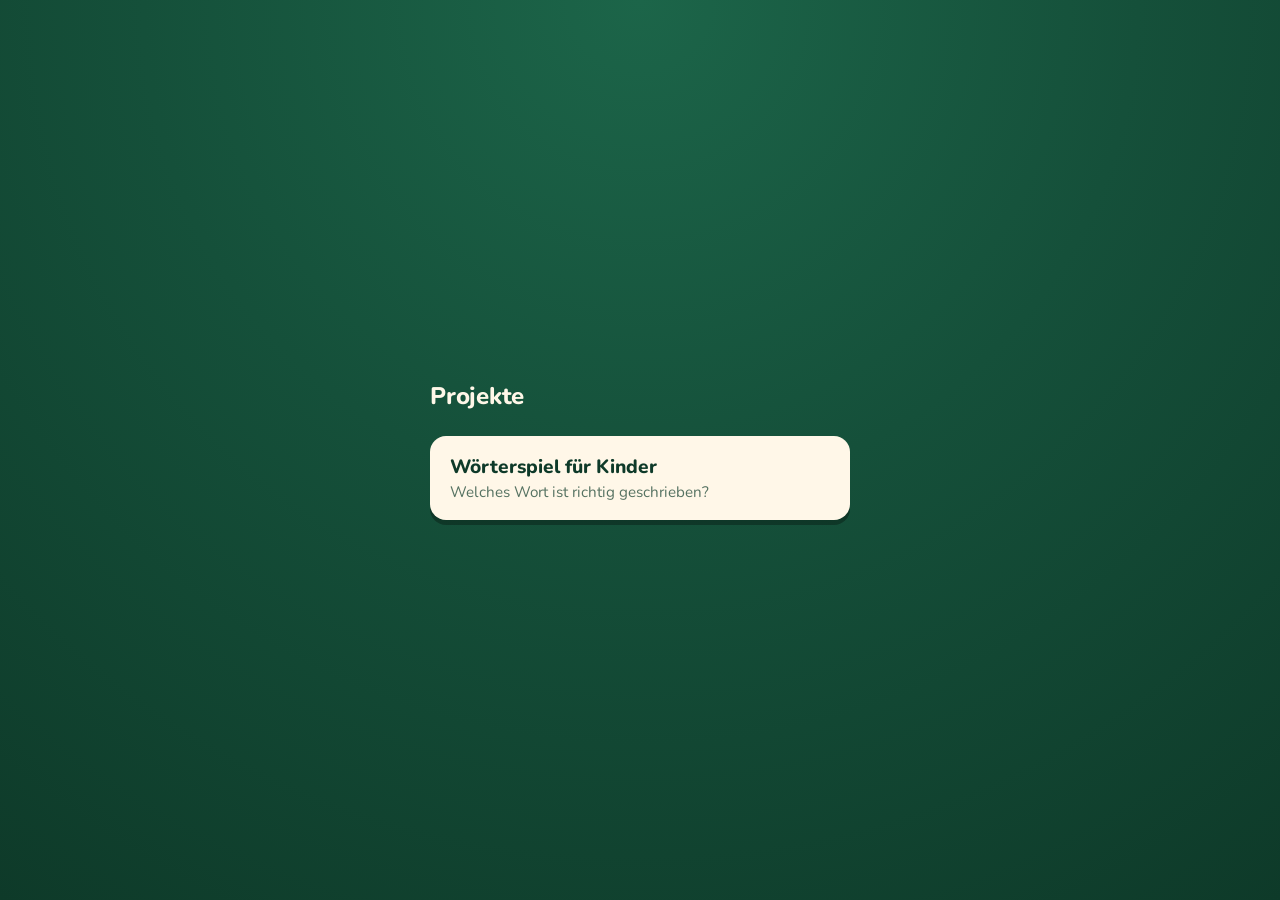
==== site/index.html @ f8f244dc "ensure woerter deployment deploys in subdirectory" ====
<!doctype html>
<html lang="de">
<head>
<meta charset="utf-8">
<meta name="viewport" content="width=device-width, initial-scale=1">
<title>Projekte</title>
<meta name="theme-color" content="#15503A">
<link rel="preconnect" href="https://fonts.googleapis.com">
<link rel="preconnect" href="https://fonts.gstatic.com" crossorigin>
<link rel="stylesheet" href="https://fonts.googleapis.com/css2?family=Nunito:wght@400;600;800&display=swap">
<style>
  :root {
    --orchard: #15503A;
    --orchard-deep: #0E3A29;
    --cream: #FFF7E8;
    --sun: #FFC43D;
  }

  * { box-sizing: border-box; }

  body {
    margin: 0;
    min-height: 100vh;
    padding: 32px 20px;
    display: flex;
    align-items: center;
    justify-content: center;
    background: var(--orchard);
    background-image: radial-gradient(circle at 50% 0%, #1C6549 0%, var(--orchard) 45%, var(--orchard-deep) 100%);
    color: var(--cream);
    font-family: Nunito, "Segoe UI", system-ui, sans-serif;
  }

  main { width: 100%; max-width: 420px; }

  h1 {
    margin: 0 0 24px;
    font-size: 1.5rem;
    font-weight: 800;
    letter-spacing: -.01em;
  }

  ul { margin: 0; padding: 0; list-style: none; }
  li + li { margin-top: 12px; }

  a {
    display: block;
    padding: 18px 20px;
    border-radius: 16px;
    background: var(--cream);
    color: var(--orchard-deep);
    text-decoration: none;
    box-shadow: 0 5px 0 rgba(0, 0, 0, .3);
    transition: transform .09s ease;
  }

  a:active { transform: translateY(5px); box-shadow: 0 0 0 rgba(0, 0, 0, .3); }
  a:focus-visible { outline: 4px solid var(--sun); outline-offset: 4px; }

  .name { display: block; font-size: 1.2rem; font-weight: 800; }
  .note { display: block; margin-top: 2px; font-size: .95rem; opacity: .7; }

  @media (prefers-reduced-motion: reduce) {
    a { transition: none; }
  }
</style>
</head>
<body>

<main>
  <h1>Projekte</h1>
  <ul>
    <li>
      <a href="/woerter/">
        <span class="name">Wörterspiel für Kinder</span>
        <span class="note">Welches Wort ist richtig geschrieben?</span>
      </a>
    </li>
  </ul>
</main>

</body>
</html>
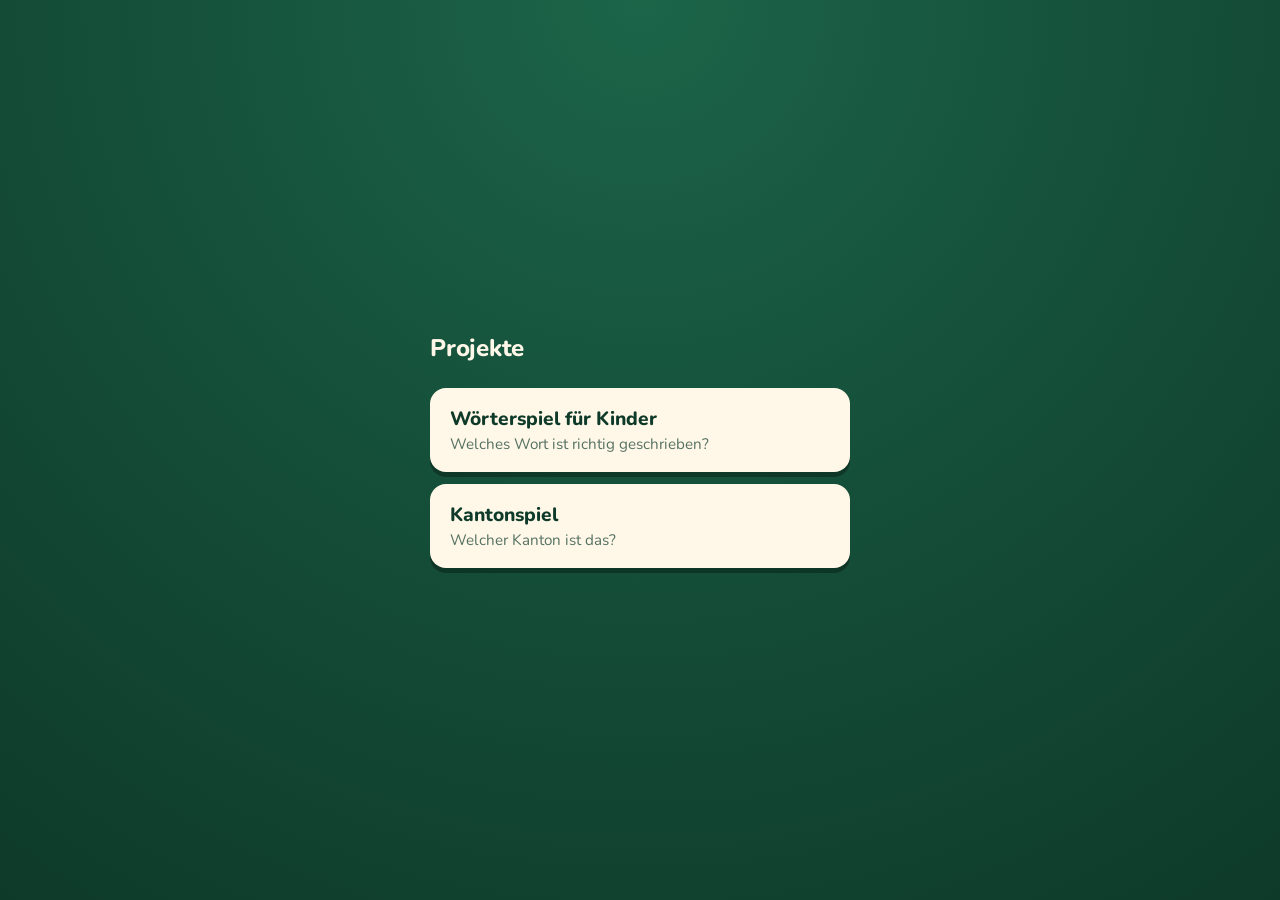
==== commit ec83c244: "Add Kantonspiel and deploy it beside Wörter deploy.sh now publishes each project into its own subdir" ====
--- a/site/index.html
+++ b/site/index.html
@@ -76,6 +76,12 @@
         <span class="note">Welches Wort ist richtig geschrieben?</span>
       </a>
     </li>
+    <li>
+      <a href="/kantonspiel/">
+        <span class="name">Kantonspiel</span>
+        <span class="note">Welcher Kanton ist das?</span>
+      </a>
+    </li>
   </ul>
 </main>
 
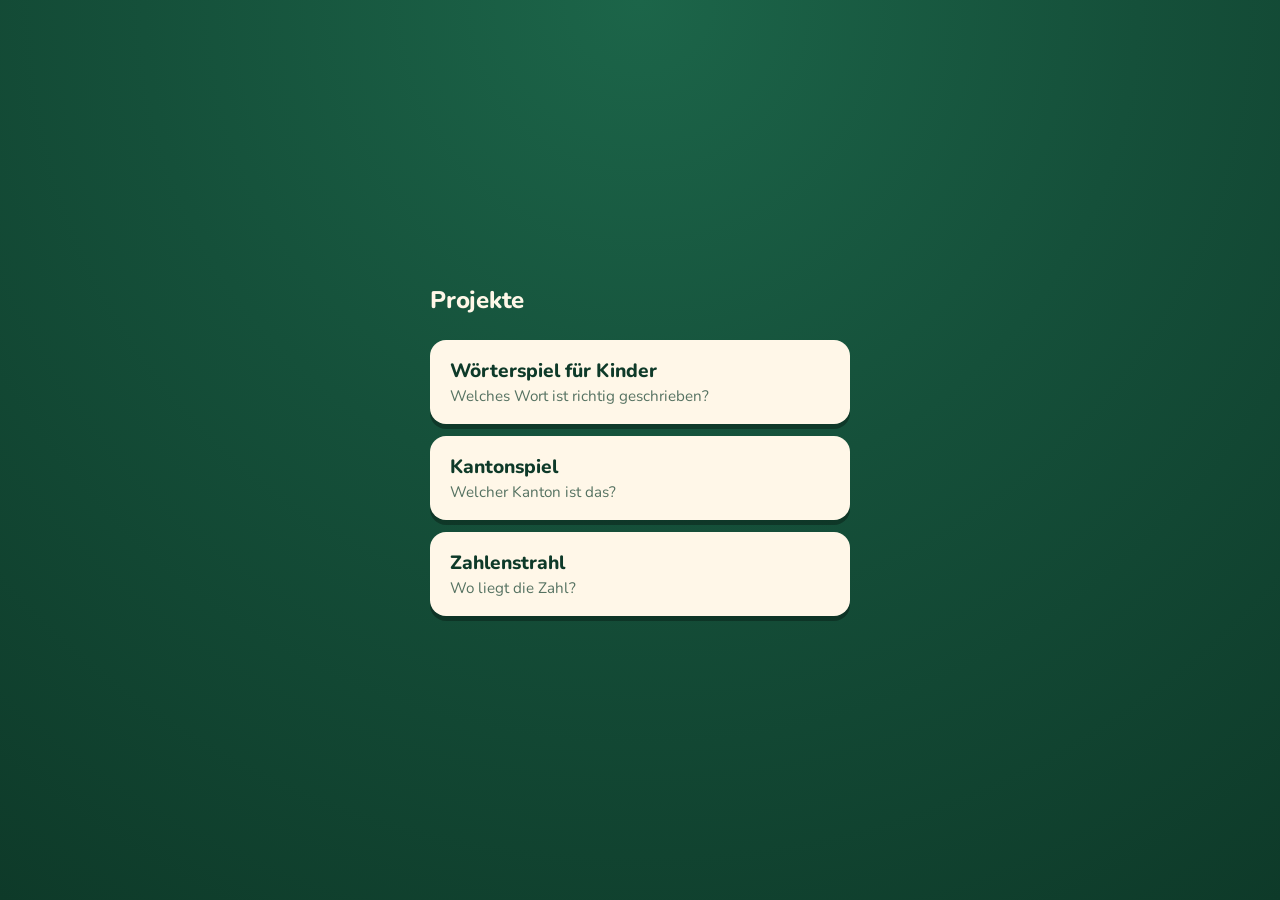
==== commit 58420fb5: "add zahlenstrahl" ====
--- a/site/index.html
+++ b/site/index.html
@@ -82,6 +82,12 @@
         <span class="note">Welcher Kanton ist das?</span>
       </a>
     </li>
+    <li>
+      <a href="/zahlenstrahl/">
+        <span class="name">Zahlenstrahl</span>
+        <span class="note">Wo liegt die Zahl?</span>
+      </a>
+    </li>
   </ul>
 </main>
 
